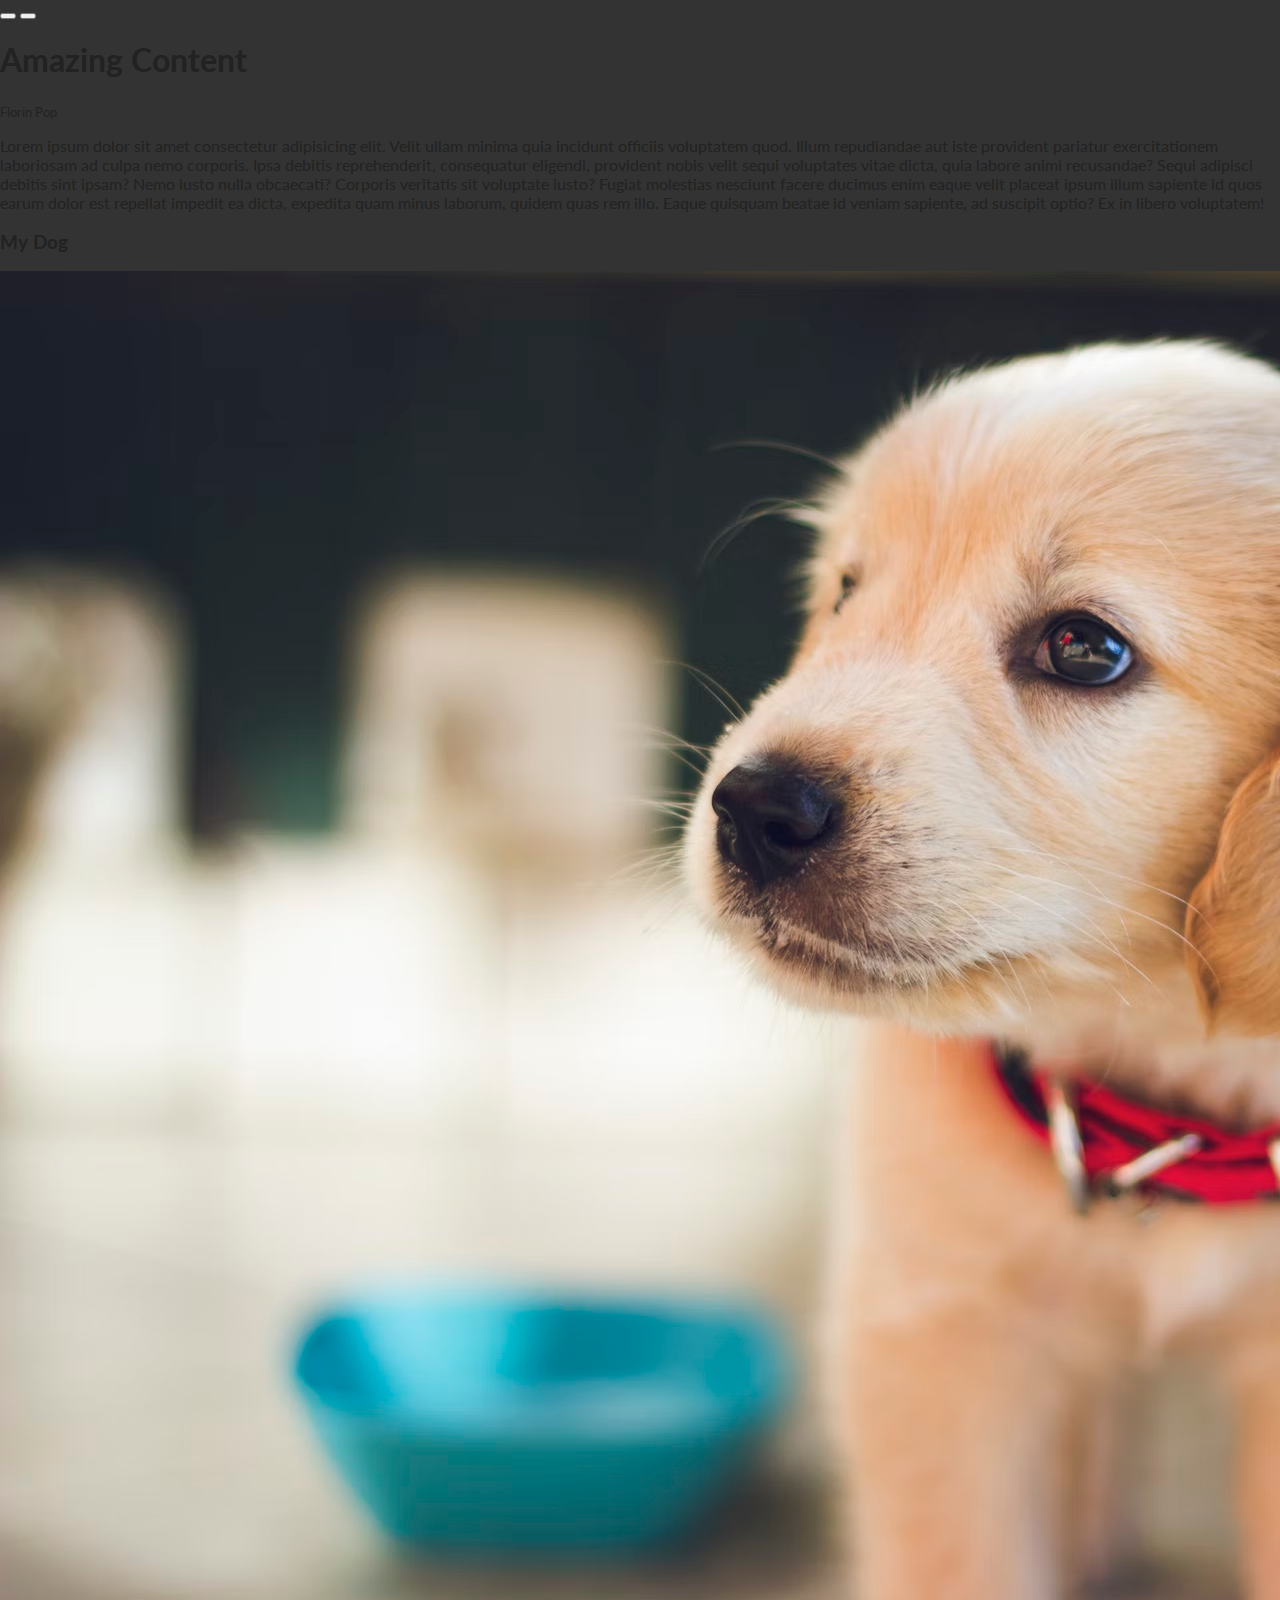
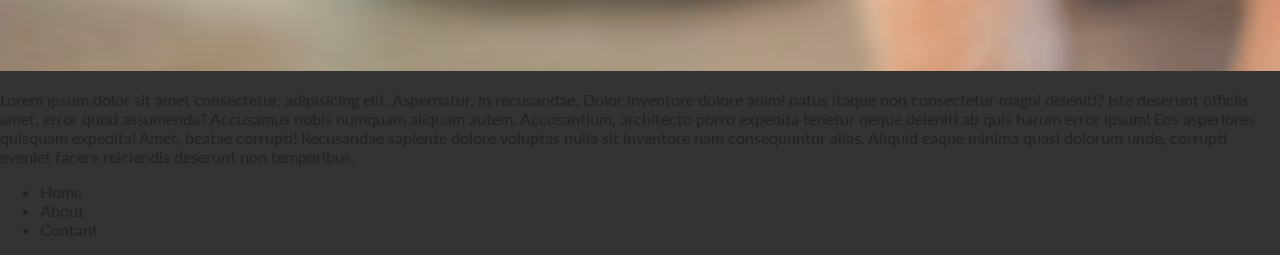
==== 03-rotating-nav-animation/index.html @ d005427a "html done" ====
<!DOCTYPE html>
<html lang="en">
  <head>
    <meta charset="UTF-8" />
    <meta name="viewport" content="width=device-width, initial-scale=1.0" />
    <link
      rel="stylesheet"
      href="https://cdnjs.cloudflare.com/ajax/libs/font-awesome/5.14.0/css/all.min.css"
      integrity="sha512-1PKOgIY59xJ8Co8+NE6FZ+LOAZKjy+KY8iq0G4B3CyeY6wYHN3yt9PW0XpSriVlkMXe40PTKnXrLnZ9+fkDaog=="
      crossorigin="anonymous"
    />
    <link rel="stylesheet" href="style.css" />
    <title>Rotating Navigation</title>
  </head>
  <body>
    <div class="container ">
      <div class="circle-container">
        <div class="circle">
          <button id="close">
            <i class="fas fa-times"></i>
          </button>
          <button>
            <i class="fas fa-bars"></i>
          </button>
        </div>
      </div>

      <div class="content">
        <h1>Amazing Content</h1>
        <small>Florin Pop</small>
        <p>
          Lorem ipsum dolor sit amet consectetur adipisicing elit. Velit ullam
          minima quia incidunt officiis voluptatem quod. Illum repudiandae aut
          iste provident pariatur exercitationem laboriosam ad culpa nemo
          corporis. Ipsa debitis reprehenderit, consequatur eligendi, provident
          nobis velit sequi voluptates vitae dicta, quia labore animi
          recusandae? Sequi adipisci debitis sint ipsam? Nemo iusto nulla
          obcaecati? Corporis veritatis sit voluptate iusto? Fugiat molestias
          nesciunt facere ducimus enim eaque velit placeat ipsum illum sapiente
          id quos earum dolor est repellat impedit ea dicta, expedita quam minus
          laborum, quidem quas rem illo. Eaque quisquam beatae id veniam
          sapiente, ad suscipit optio? Ex in libero voluptatem!
        </p>

        <h3>My Dog</h3>
        <img src="./images/1.avif" alt="" />
        <p>
          Lorem ipsum dolor sit amet consectetur, adipisicing elit. Aspernatur,
          in recusandae. Dolor inventore dolore animi natus itaque non
          consectetur magni deleniti? Iste deserunt officiis amet, error quod
          assumenda? Accusamus nobis numquam aliquam autem. Accusantium,
          architecto porro expedita tenetur neque deleniti ab quis harum error
          ipsum! Eos asperiores quisquam expedita! Amet, beatae corrupti!
          Recusandae sapiente dolore voluptas nulla sit inventore nam
          consequuntur alias. Aliquid eaque minima quasi dolorum unde, corrupti
          eveniet facere reiciendis deserunt non temporibus.
        </p>
      </div>
    </div>

    <nav>
      <ul>
        <li><i class="fas fa-home"></i>Home</li>
        <li><i class="fas fa-user-alt"></i>About</li>
        <li><i class="fas fa-envelope"></i>Contant</li>
      </ul>
    </nav>
    <script src="script.js"></script>
  </body>
</html>
---- 03-rotating-nav-animation/style.css ----
@import url('https://fonts.googleapis.com/css?family=Lato&display=swap');

* {
  box-sizing: border-box;
}

body {
  font-family: 'Lato', sans-serif;
  background-color: #333;
  color: #222;
  overflow-x: hidden;
  margin: 0;
}
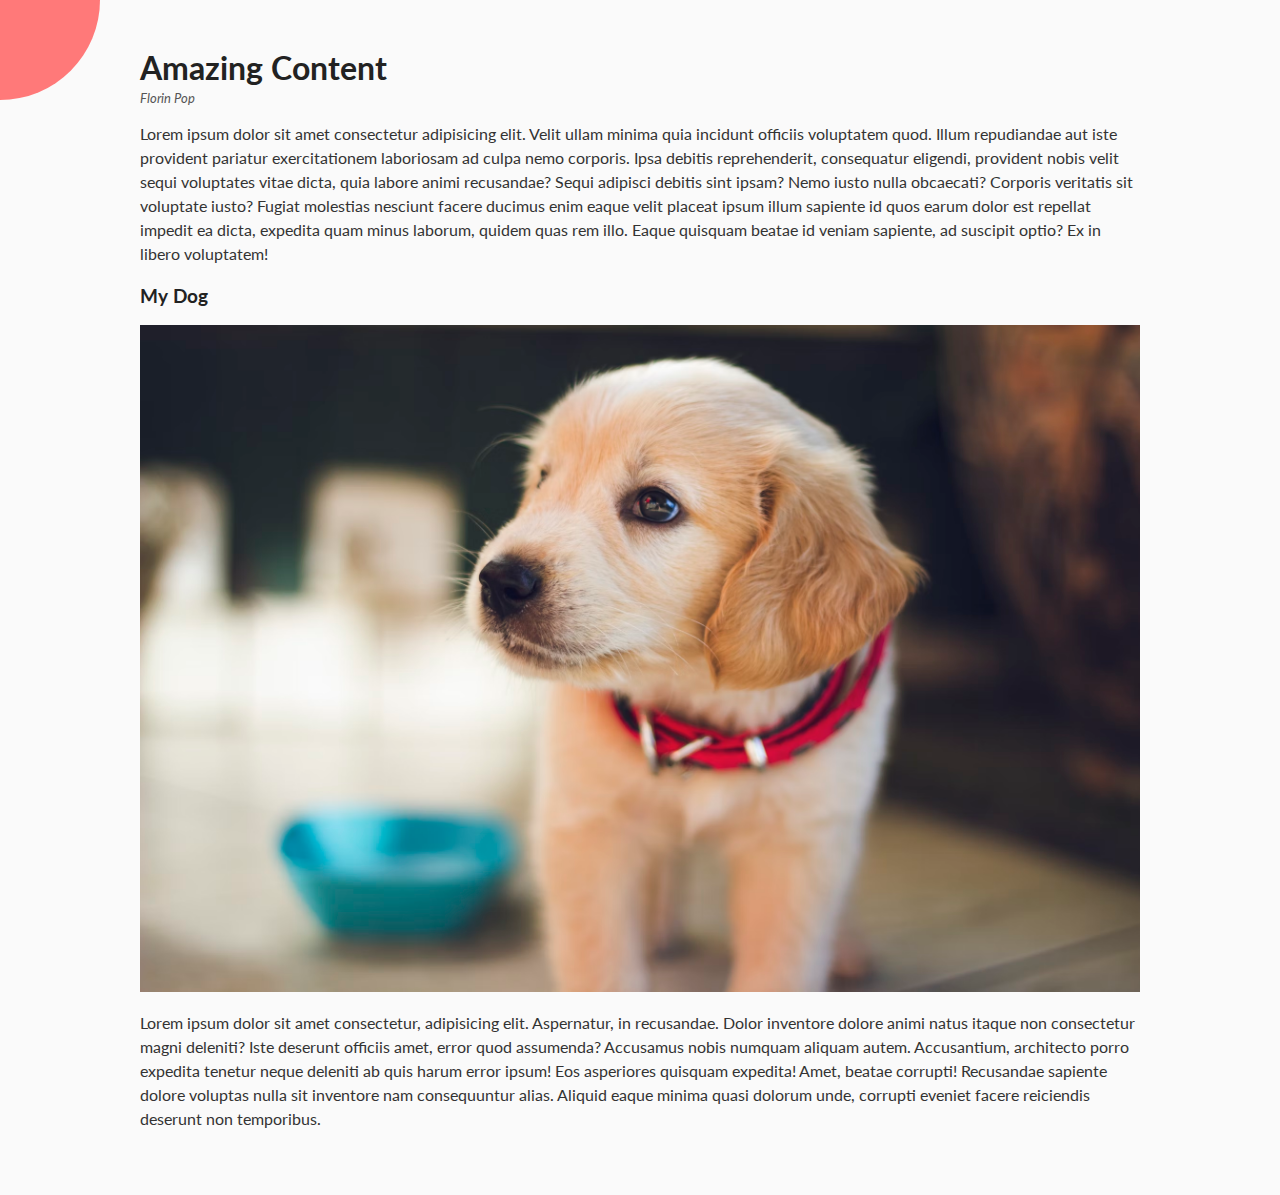
==== commit 28119468: "project complete" ====
--- a/03-rotating-nav-animation/index.html
+++ b/03-rotating-nav-animation/index.html
@@ -13,13 +13,13 @@
     <title>Rotating Navigation</title>
   </head>
   <body>
-    <div class="container ">
+    <div class="container">
       <div class="circle-container">
         <div class="circle">
           <button id="close">
             <i class="fas fa-times"></i>
           </button>
-          <button>
+          <button id="open">
             <i class="fas fa-bars"></i>
           </button>
         </div>
--- a/03-rotating-nav-animation/style.css
+++ b/03-rotating-nav-animation/style.css
@@ -12,3 +12,123 @@
   margin: 0;
 }
 
+.container {
+  background-color: #fafafa;
+  transform-origin: top left;
+  transition: transform 0.5s linear;
+  width: 100vw;
+  min-height: 100vh;
+  padding: 3rem;
+}
+
+.container.show-nav {
+  transform: rotate(-20deg);
+}
+
+.circle-container {
+  position: fixed;
+  top: -100px;
+  left: -100px;
+}
+
+.circle {
+  background-color: #ff7979;
+  height: 200px;
+  width: 200px;
+  border-radius: 50%;
+  position: relative;
+  transition: transform 0.5s linear;
+}
+
+.container.show-nav .circle {
+  transform: rotate(-70deg);
+}
+
+.circle button {
+  cursor: pointer;
+  position: absolute;
+  top: 50%;
+  left: 50%;
+  height: 100px;
+  background: transparent;
+  border: 0;
+  font-size: 26px;
+  color: #fff;
+}
+
+.circle button:focus {
+  outline: none;
+}
+
+.circle button#open {
+  left: 60%;
+}
+
+.circle button#close {
+  top: 60%;
+  transform: rotate(90deg);
+  transform-origin: top left;
+}
+
+.container.show-nav + nav li {
+  transform: translateX(0);
+  transition-delay: 0.3s;
+}
+
+nav {
+  position: fixed;
+  bottom: 40px;
+  left: 0;
+  z-index: 100;
+}
+
+nav ul {
+  list-style: none;
+  padding-left: 30px;
+}
+
+nav ul li {
+  text-transform: uppercase;
+  color: #fff;
+  margin: 40px 0;
+  transform: translateX(-100%);
+  transition: transform 0.4s ease-in;
+}
+
+nav ul li i {
+  font-size: 20px;
+  margin-right: 10px;
+}
+
+nav ul li + li {
+  margin-left: 15px;
+  transform: translateX(-150%);
+}
+
+nav ul li:nth-child(3) {
+  margin-left: 30px;
+  transform: translateX(-200%);
+}
+
+.content {
+  max-width: 1000px;
+  margin-inline: auto;
+}
+
+.content h1 {
+  margin: 0;
+}
+
+.content small {
+  color: #555;
+  font-style: italic;
+}
+
+.content p {
+  color: #333;
+  line-height: 1.5;
+}
+
+.content img {
+  max-width: 100%;
+}
